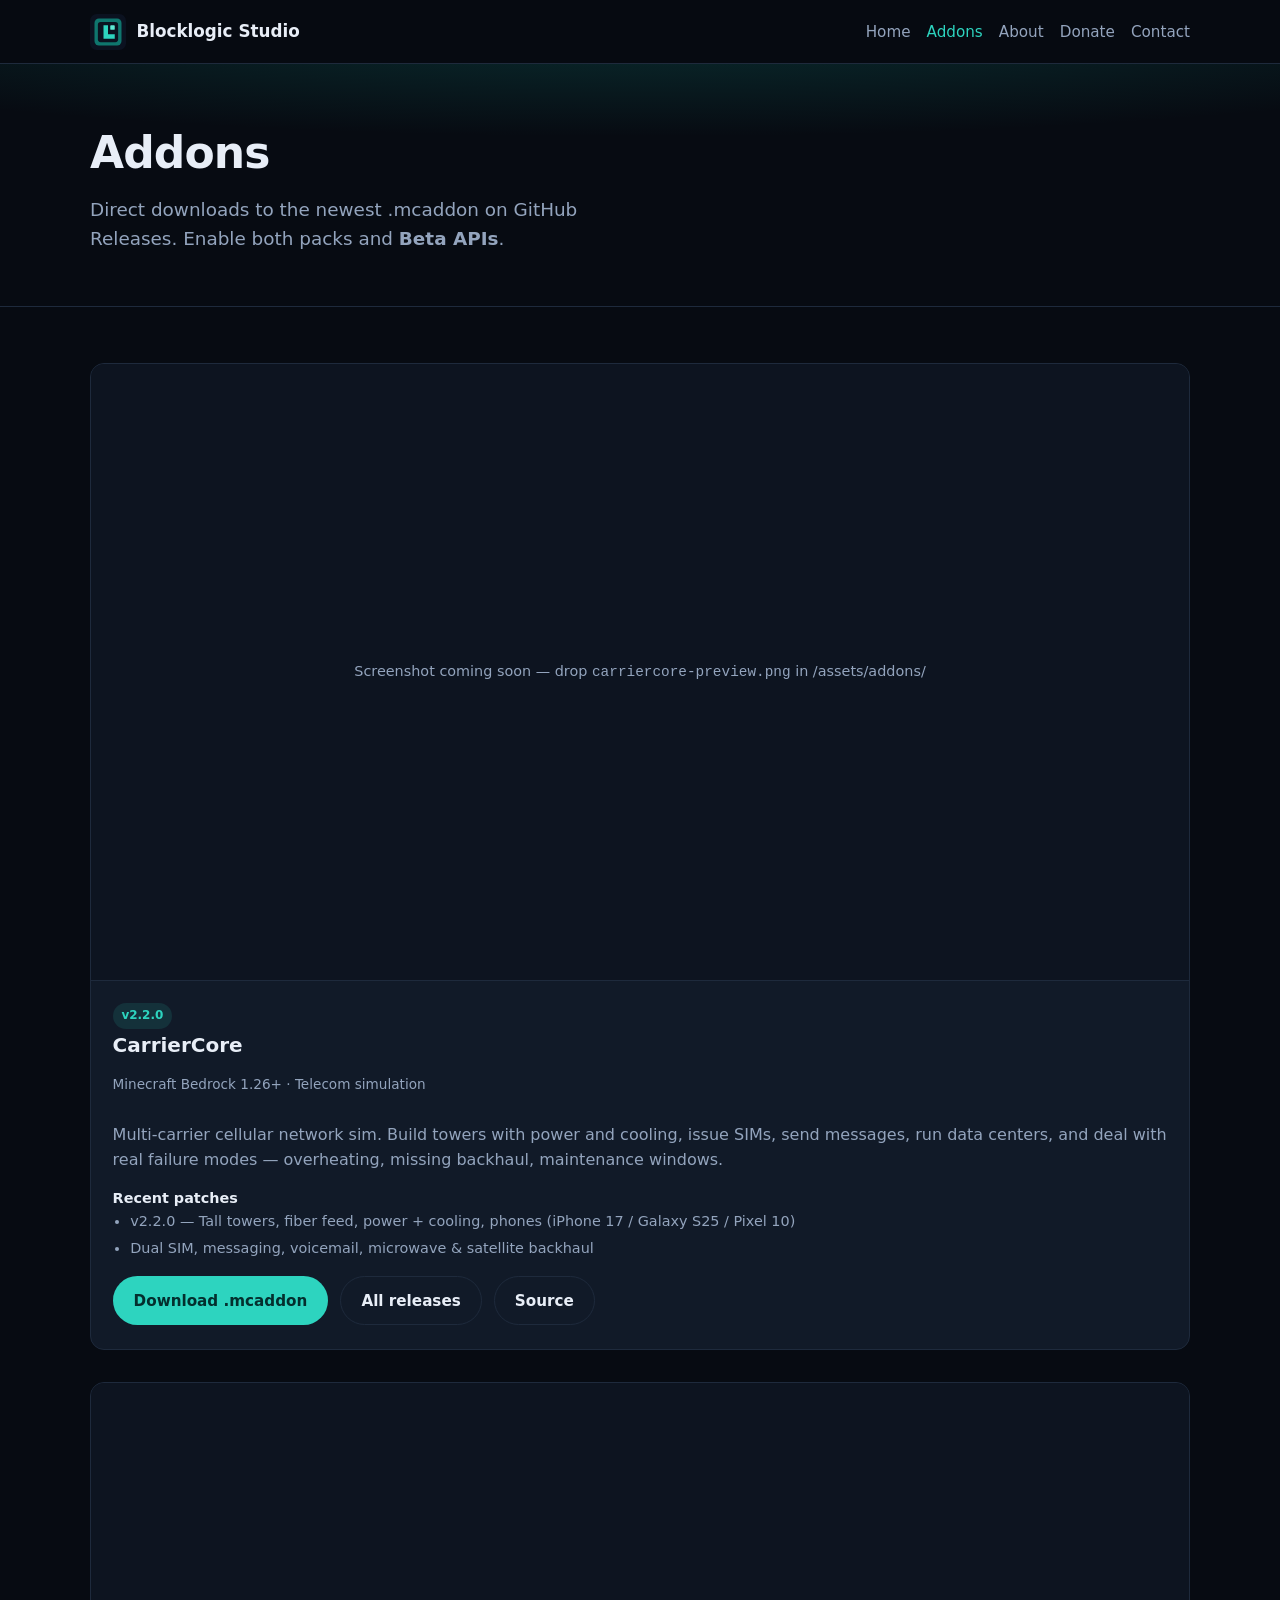
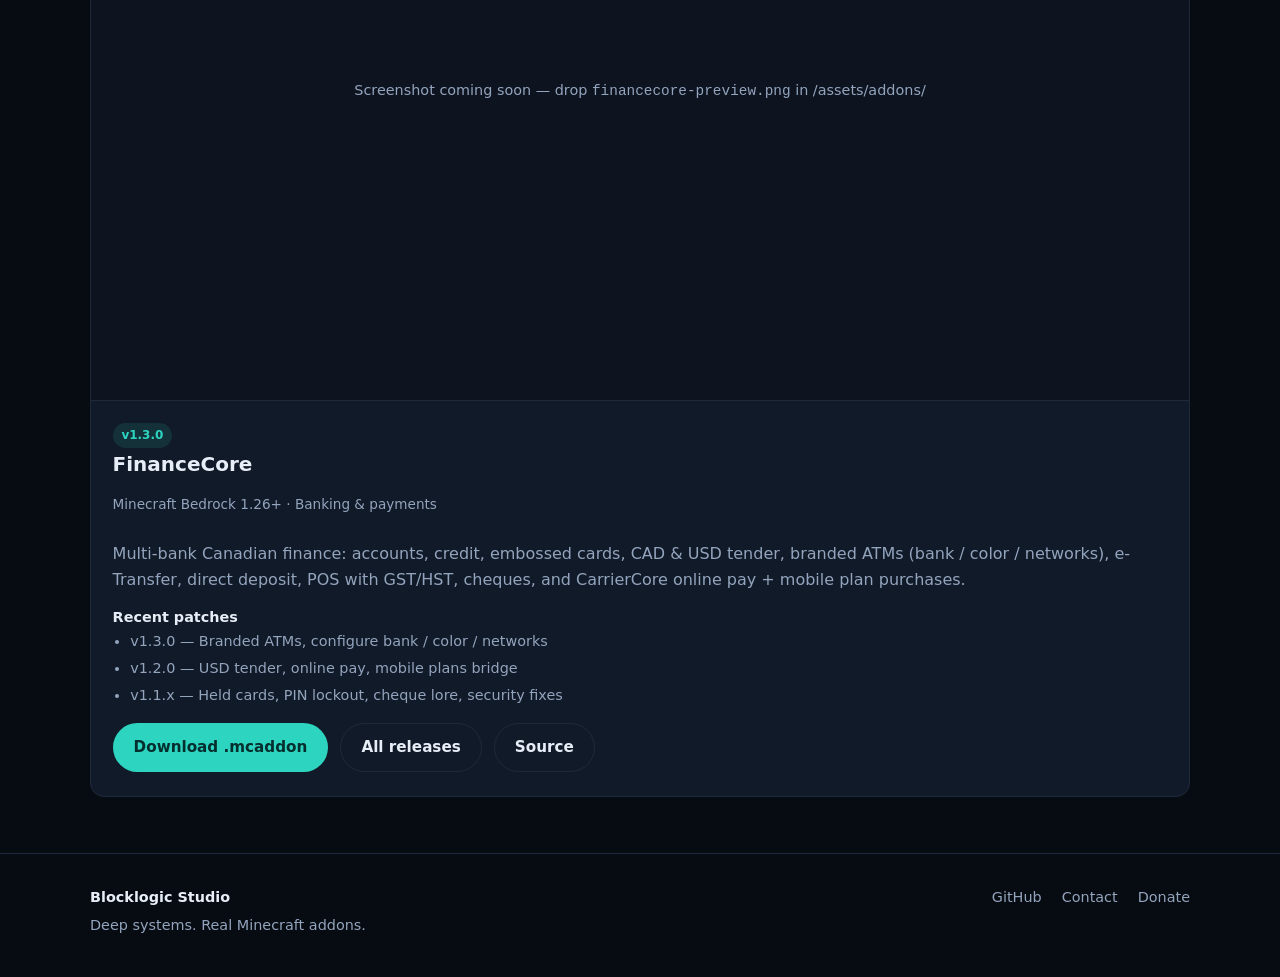
==== addons.html @ a518c0f5 "Initial Blocklogic Studio website for Netlify + SEO" ====
<!DOCTYPE html>
<html lang="en">
<head>
  <meta charset="utf-8" />
  <meta name="viewport" content="width=device-width, initial-scale=1" />
  <title>Addons — Blocklogic Studio | CarrierCore &amp; FinanceCore</title>
  <meta name="description" content="Download CarrierCore and FinanceCore for Minecraft Bedrock. Latest .mcaddon releases, patch notes, and screenshots." />
  <meta name="robots" content="index, follow" />
  <link rel="canonical" href="https://blocklogic.studio/addons.html" />
  <link rel="icon" type="image/png" href="/assets/favicon.png" />
  <meta property="og:title" content="Blocklogic Studio Addons" />
  <meta property="og:description" content="CarrierCore telecom and FinanceCore banking — direct .mcaddon downloads." />
  <meta property="og:url" content="https://blocklogic.studio/addons.html" />
  <meta property="og:image" content="https://blocklogic.studio/assets/og-image.png" />
  <meta property="og:type" content="website" />
  <link rel="stylesheet" href="/assets/styles.css" />
  <script type="application/ld+json">
  {
    "@context": "https://schema.org",
    "@type": "ItemList",
    "name": "Blocklogic Studio Minecraft Addons",
    "itemListElement": [
      {
        "@type": "SoftwareApplication",
        "position": 1,
        "name": "CarrierCore",
        "operatingSystem": "Minecraft Bedrock Edition",
        "applicationCategory": "GameAddon",
        "offers": { "@type": "Offer", "price": "0", "priceCurrency": "USD" },
        "downloadUrl": "https://github.com/blocklogic-studios/carriercore/releases/latest/download/CarrierCore-v2.2.0.mcaddon"
      },
      {
        "@type": "SoftwareApplication",
        "position": 2,
        "name": "FinanceCore",
        "operatingSystem": "Minecraft Bedrock Edition",
        "applicationCategory": "GameAddon",
        "offers": { "@type": "Offer", "price": "0", "priceCurrency": "USD" },
        "downloadUrl": "https://github.com/blocklogic-studios/financecore/releases/latest"
      }
    ]
  }
  </script>
</head>
<body>
  <header class="site-header">
    <div class="wrap nav">
      <a class="brand" href="/">
        <img src="/assets/logo.svg" width="36" height="36" alt="" />
        Blocklogic Studio
      </a>
      <ul class="nav-links">
        <li><a href="/">Home</a></li>
        <li><a href="/addons.html" aria-current="page">Addons</a></li>
        <li><a href="/about.html">About</a></li>
        <li><a href="/donate.html">Donate</a></li>
        <li><a href="/contact.html">Contact</a></li>
      </ul>
    </div>
  </header>

  <main>
    <section class="hero" style="padding-bottom:1.5rem">
      <div class="wrap">
        <h1>Addons</h1>
        <p class="lead">Direct downloads to the newest .mcaddon on GitHub Releases. Enable both packs and <strong>Beta APIs</strong>.</p>
      </div>
    </section>

    <section>
      <div class="wrap" style="display:grid;gap:2rem">

        <!-- CarrierCore -->
        <article class="addon-card" id="carriercore">
          <div class="addon-media">
            <!-- Replace src when you have a screenshot -->
            <img src="/assets/addons/carriercore-preview.png" alt="CarrierCore in Minecraft" onerror="this.style.display='none';this.parentElement.querySelector('.placeholder').style.display='block'" />
            <div class="placeholder" style="display:none">Screenshot coming soon — drop <code>carriercore-preview.png</code> in /assets/addons/</div>
          </div>
          <div class="addon-body">
            <div>
              <span class="tag">v2.2.0</span>
              <h2>CarrierCore</h2>
              <p class="addon-meta">Minecraft Bedrock 1.26+ · Telecom simulation</p>
            </div>
            <p class="addon-desc">
              Multi-carrier cellular network sim. Build towers with power and cooling, issue SIMs,
              send messages, run data centers, and deal with real failure modes — overheating,
              missing backhaul, maintenance windows.
            </p>
            <div>
              <strong style="font-size:0.9rem">Recent patches</strong>
              <ul class="patches">
                <li>v2.2.0 — Tall towers, fiber feed, power + cooling, phones (iPhone 17 / Galaxy S25 / Pixel 10)</li>
                <li>Dual SIM, messaging, voicemail, microwave &amp; satellite backhaul</li>
              </ul>
            </div>
            <div class="hero-actions">
              <a class="btn btn-primary"
                 href="https://github.com/blocklogic-studios/carriercore/releases/latest/download/CarrierCore-v2.2.0.mcaddon"
                 rel="noopener noreferrer">Download .mcaddon</a>
              <a class="btn btn-ghost" href="https://github.com/blocklogic-studios/carriercore/releases" rel="noopener noreferrer">All releases</a>
              <a class="btn btn-ghost" href="https://github.com/blocklogic-studios/carriercore" rel="noopener noreferrer">Source</a>
            </div>
          </div>
        </article>

        <!-- FinanceCore -->
        <article class="addon-card" id="financecore">
          <div class="addon-media">
            <img src="/assets/addons/financecore-preview.png" alt="FinanceCore in Minecraft" onerror="this.style.display='none';this.parentElement.querySelector('.placeholder').style.display='block'" />
            <div class="placeholder" style="display:none">Screenshot coming soon — drop <code>financecore-preview.png</code> in /assets/addons/</div>
          </div>
          <div class="addon-body">
            <div>
              <span class="tag">v1.3.0</span>
              <h2>FinanceCore</h2>
              <p class="addon-meta">Minecraft Bedrock 1.26+ · Banking &amp; payments</p>
            </div>
            <p class="addon-desc">
              Multi-bank Canadian finance: accounts, credit, embossed cards, CAD &amp; USD tender,
              branded ATMs (bank / color / networks), e-Transfer, direct deposit, POS with GST/HST,
              cheques, and CarrierCore online pay + mobile plan purchases.
            </p>
            <div>
              <strong style="font-size:0.9rem">Recent patches</strong>
              <ul class="patches">
                <li>v1.3.0 — Branded ATMs, configure bank / color / networks</li>
                <li>v1.2.0 — USD tender, online pay, mobile plans bridge</li>
                <li>v1.1.x — Held cards, PIN lockout, cheque lore, security fixes</li>
              </ul>
            </div>
            <div class="hero-actions">
              <a class="btn btn-primary"
                 href="https://github.com/blocklogic-studios/financecore/releases/latest/download/FinanceCore-v1.3.0.mcaddon"
                 rel="noopener noreferrer">Download .mcaddon</a>
              <a class="btn btn-ghost" href="https://github.com/blocklogic-studios/financecore/releases" rel="noopener noreferrer">All releases</a>
              <a class="btn btn-ghost" href="https://github.com/blocklogic-studios/financecore" rel="noopener noreferrer">Source</a>
            </div>
          </div>
        </article>

      </div>
    </section>
  </main>

  <footer class="site-footer">
    <div class="wrap footer-grid">
      <div>
        <strong style="color:var(--text)">Blocklogic Studio</strong>
        <p style="margin:0.35rem 0 0">Deep systems. Real Minecraft addons.</p>
      </div>
      <div class="socials">
        <a href="https://github.com/blocklogic-studios" rel="noopener noreferrer">GitHub</a>
        <a href="/contact.html">Contact</a>
        <a href="/donate.html">Donate</a>
      </div>
    </div>
  </footer>
</body>
</html>
---- assets/styles.css ----
:root {
  --bg: #070b12;
  --bg-elev: #0d1420;
  --bg-card: #111a28;
  --border: #1e2a3c;
  --text: #e8eef7;
  --muted: #93a4bd;
  --accent: #2dd4bf;
  --accent-dim: #0f766e;
  --accent-soft: rgba(45, 212, 191, 0.12);
  --danger: #f87171;
  --radius: 14px;
  --font: "Segoe UI", system-ui, -apple-system, sans-serif;
  --mono: ui-monospace, "Cascadia Code", monospace;
  --max: 1100px;
}

*, *::before, *::after { box-sizing: border-box; }
html { scroll-behavior: smooth; }
body {
  margin: 0;
  font-family: var(--font);
  background: var(--bg);
  color: var(--text);
  line-height: 1.6;
  min-height: 100vh;
}
a { color: var(--accent); text-decoration: none; }
a:hover { text-decoration: underline; }
img { max-width: 100%; height: auto; display: block; }

.wrap { width: min(100% - 2rem, var(--max)); margin-inline: auto; }

/* Nav */
.site-header {
  position: sticky; top: 0; z-index: 50;
  background: rgba(7, 11, 18, 0.9);
  backdrop-filter: blur(12px);
  border-bottom: 1px solid var(--border);
}
.nav {
  display: flex; align-items: center; justify-content: space-between;
  gap: 1rem; padding: 0.85rem 0; flex-wrap: wrap;
}
.brand {
  display: flex; align-items: center; gap: 0.65rem;
  color: var(--text); font-weight: 700; font-size: 1.05rem;
  text-decoration: none;
}
.brand img, .brand svg { width: 36px; height: 36px; }
.brand:hover { text-decoration: none; color: var(--accent); }
.nav-links {
  display: flex; flex-wrap: wrap; gap: 0.35rem 1rem;
  list-style: none; margin: 0; padding: 0;
}
.nav-links a {
  color: var(--muted); font-size: 0.95rem; font-weight: 500;
}
.nav-links a:hover, .nav-links a[aria-current="page"] {
  color: var(--accent); text-decoration: none;
}

/* Hero */
.hero {
  padding: 4rem 0 3rem;
  background:
    radial-gradient(ellipse 80% 50% at 50% -20%, rgba(15, 118, 110, 0.35), transparent),
    var(--bg);
}
.hero h1 {
  font-size: clamp(2rem, 5vw, 2.75rem);
  line-height: 1.15; margin: 0 0 1rem;
  letter-spacing: -0.02em;
}
.hero .lead {
  font-size: 1.15rem; color: var(--muted); max-width: 36rem; margin: 0 0 1.75rem;
}
.hero-actions { display: flex; flex-wrap: wrap; gap: 0.75rem; }

/* Buttons */
.btn {
  display: inline-flex; align-items: center; justify-content: center;
  gap: 0.4rem; padding: 0.7rem 1.25rem;
  border-radius: 999px; font-weight: 600; font-size: 0.95rem;
  border: 1px solid transparent; cursor: pointer;
  text-decoration: none; transition: 0.15s ease;
}
.btn:hover { text-decoration: none; transform: translateY(-1px); }
.btn-primary {
  background: var(--accent); color: #042f2e;
}
.btn-primary:hover { background: #5eead4; color: #042f2e; }
.btn-ghost {
  background: transparent; color: var(--text);
  border-color: var(--border);
}
.btn-ghost:hover { border-color: var(--accent); color: var(--accent); }

/* Sections */
section { padding: 3.5rem 0; }
section + section { border-top: 1px solid var(--border); }
.section-title {
  font-size: 1.5rem; margin: 0 0 0.5rem; letter-spacing: -0.02em;
}
.section-sub { color: var(--muted); margin: 0 0 2rem; max-width: 36rem; }

.grid-2 {
  display: grid; gap: 1.5rem;
  grid-template-columns: repeat(auto-fit, minmax(260px, 1fr));
}
.card {
  background: var(--bg-card);
  border: 1px solid var(--border);
  border-radius: var(--radius);
  padding: 1.35rem 1.4rem;
}
.card h3 { margin: 0 0 0.5rem; font-size: 1.1rem; }
.card p { margin: 0; color: var(--muted); font-size: 0.95rem; }

/* Addon cards */
.addon-card {
  background: var(--bg-card);
  border: 1px solid var(--border);
  border-radius: var(--radius);
  overflow: hidden;
  display: flex; flex-direction: column;
}
.addon-media {
  aspect-ratio: 16 / 9;
  background: var(--bg-elev);
  border-bottom: 1px solid var(--border);
  display: flex; align-items: center; justify-content: center;
  color: var(--muted); font-size: 0.9rem;
  position: relative;
}
.addon-media img {
  width: 100%; height: 100%; object-fit: cover;
}
.addon-media .placeholder {
  padding: 1rem; text-align: center;
}
.addon-body { padding: 1.25rem 1.35rem 1.5rem; flex: 1; display: flex; flex-direction: column; gap: 0.75rem; }
.addon-body h2 { margin: 0; font-size: 1.25rem; }
.addon-meta { font-size: 0.85rem; color: var(--muted); }
.addon-desc { color: var(--muted); margin: 0; flex: 1; }
.patches {
  margin: 0; padding-left: 1.1rem; color: var(--muted); font-size: 0.9rem;
}
.patches li { margin-bottom: 0.25rem; }
.tag {
  display: inline-block; font-size: 0.75rem; font-weight: 600;
  padding: 0.2rem 0.55rem; border-radius: 999px;
  background: var(--accent-soft); color: var(--accent);
}

/* Forms */
label { display: block; font-size: 0.9rem; margin-bottom: 0.35rem; color: var(--muted); }
input, textarea {
  width: 100%; padding: 0.7rem 0.85rem;
  border-radius: 10px; border: 1px solid var(--border);
  background: var(--bg); color: var(--text); font: inherit;
  margin-bottom: 1rem;
}
input:focus, textarea:focus {
  outline: 2px solid var(--accent-dim); border-color: var(--accent);
}
textarea { min-height: 120px; resize: vertical; }

/* Footer */
.site-footer {
  border-top: 1px solid var(--border);
  padding: 2rem 0 2.5rem;
  color: var(--muted); font-size: 0.9rem;
}
.footer-grid {
  display: flex; flex-wrap: wrap; gap: 1.5rem;
  justify-content: space-between; align-items: flex-start;
}
.socials { display: flex; flex-wrap: wrap; gap: 0.75rem 1.25rem; }
.socials a { color: var(--muted); }
.socials a:hover { color: var(--accent); }

.note {
  font-size: 0.85rem; color: var(--muted);
  background: var(--bg-elev); border: 1px dashed var(--border);
  border-radius: 10px; padding: 0.85rem 1rem; margin-top: 1rem;
}
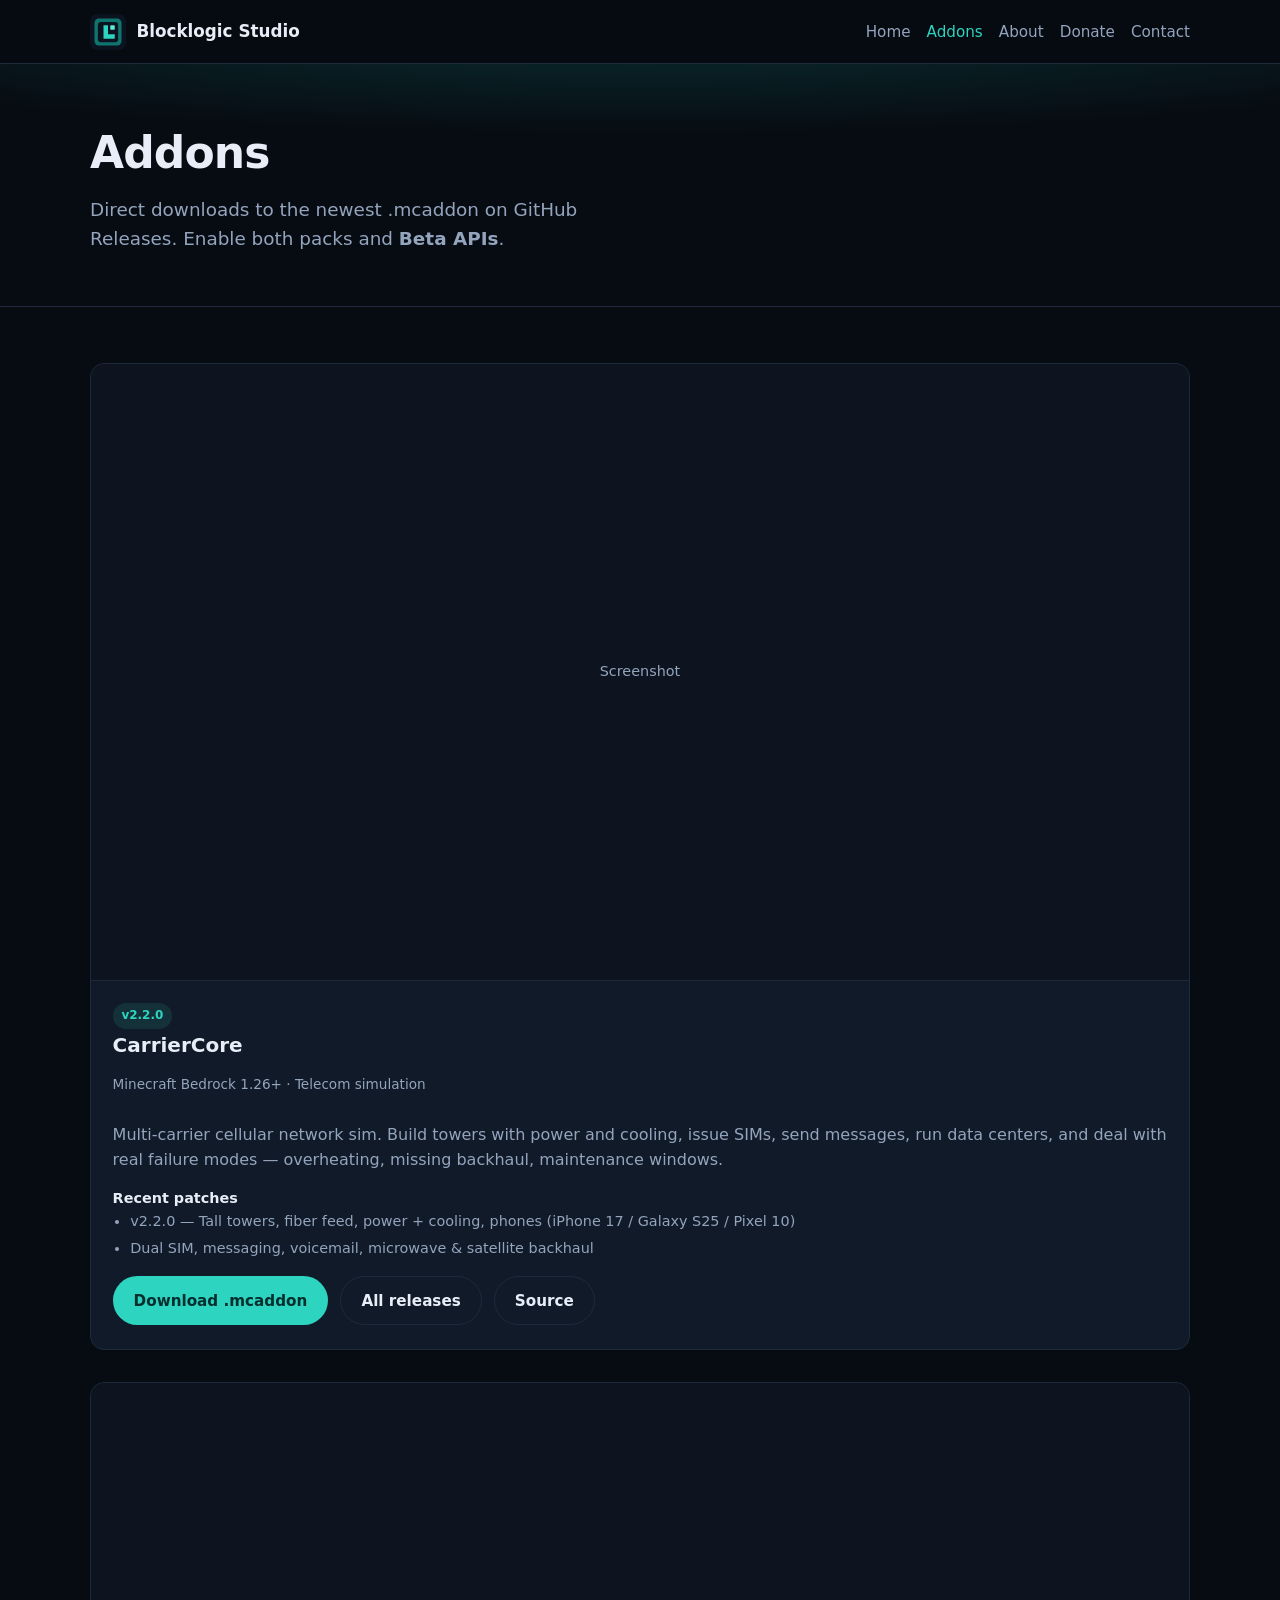
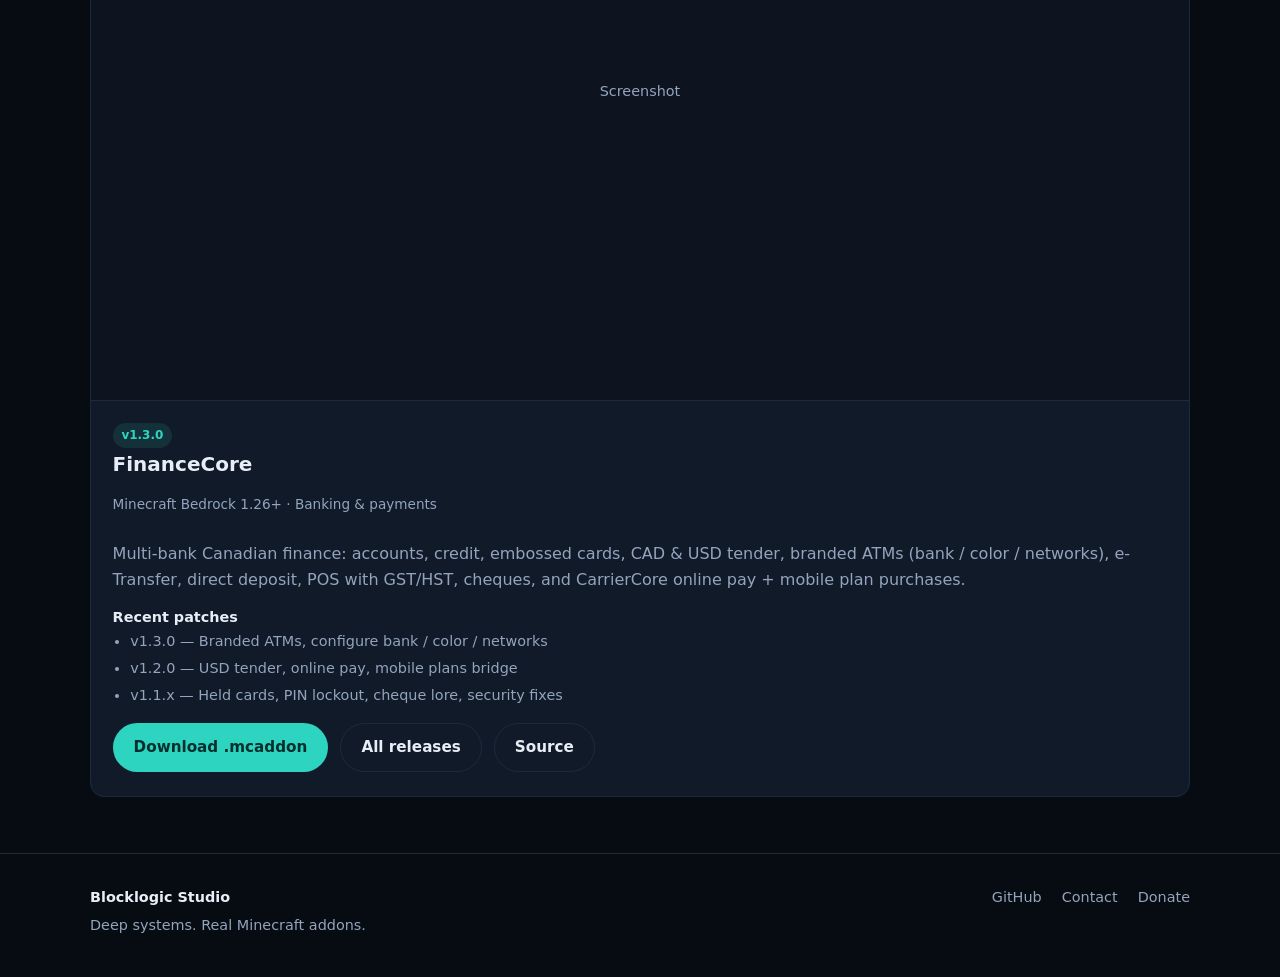
==== commit cc9e3df6: "Remove copy placeholders; keep image slots only" ====
--- a/addons.html
+++ b/addons.html
@@ -75,7 +75,7 @@
           <div class="addon-media">
             <!-- Replace src when you have a screenshot -->
             <img src="/assets/addons/carriercore-preview.png" alt="CarrierCore in Minecraft" onerror="this.style.display='none';this.parentElement.querySelector('.placeholder').style.display='block'" />
-            <div class="placeholder" style="display:none">Screenshot coming soon — drop <code>carriercore-preview.png</code> in /assets/addons/</div>
+            <div class="placeholder" style="display:none">Screenshot</div>
           </div>
           <div class="addon-body">
             <div>
@@ -109,7 +109,7 @@
         <article class="addon-card" id="financecore">
           <div class="addon-media">
             <img src="/assets/addons/financecore-preview.png" alt="FinanceCore in Minecraft" onerror="this.style.display='none';this.parentElement.querySelector('.placeholder').style.display='block'" />
-            <div class="placeholder" style="display:none">Screenshot coming soon — drop <code>financecore-preview.png</code> in /assets/addons/</div>
+            <div class="placeholder" style="display:none">Screenshot</div>
           </div>
           <div class="addon-body">
             <div>
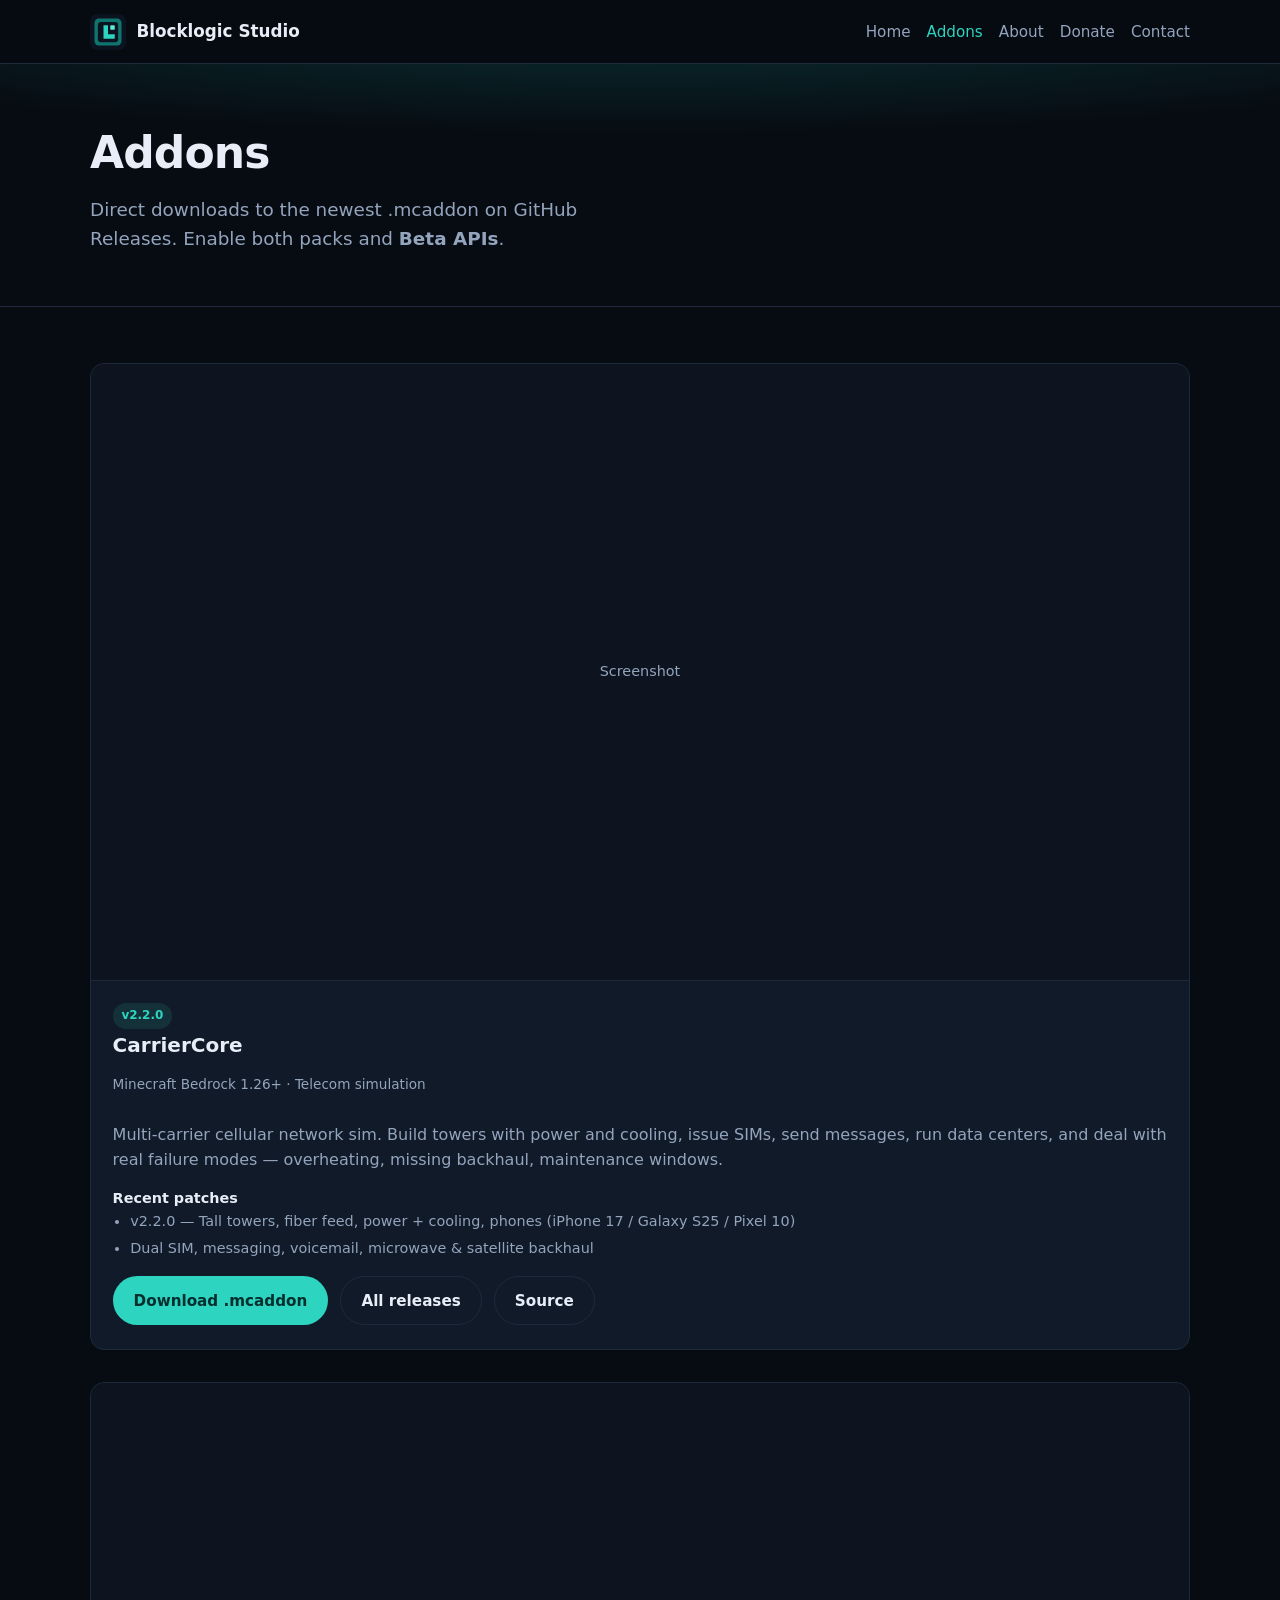
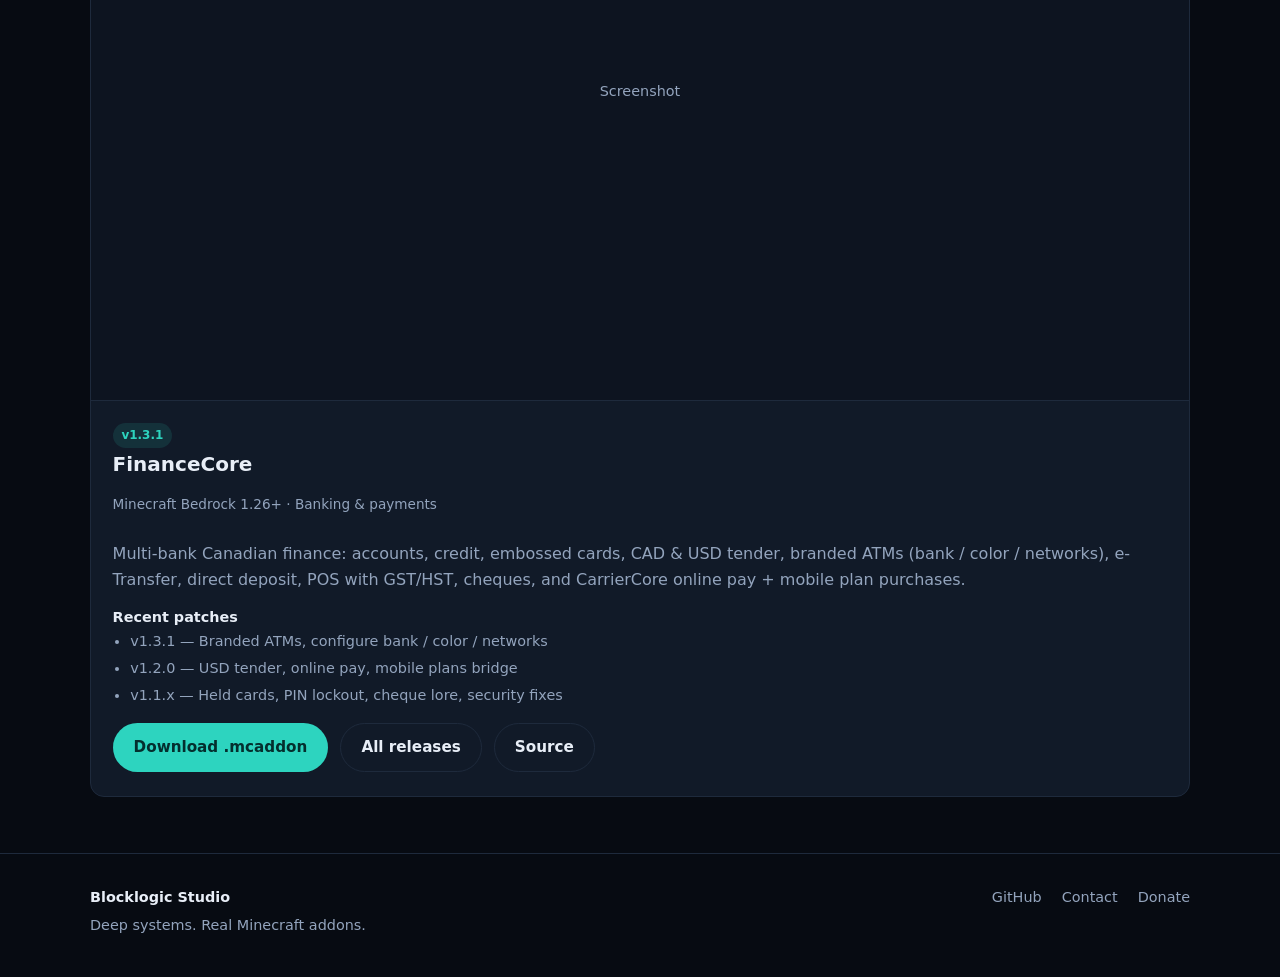
==== commit 519546be: "Point FinanceCore download to v1.3.1" ====
--- a/addons.html
+++ b/addons.html
@@ -113,7 +113,7 @@
           </div>
           <div class="addon-body">
             <div>
-              <span class="tag">v1.3.0</span>
+              <span class="tag">v1.3.1</span>
               <h2>FinanceCore</h2>
               <p class="addon-meta">Minecraft Bedrock 1.26+ · Banking &amp; payments</p>
             </div>
@@ -125,14 +125,14 @@
             <div>
               <strong style="font-size:0.9rem">Recent patches</strong>
               <ul class="patches">
-                <li>v1.3.0 — Branded ATMs, configure bank / color / networks</li>
+                <li>v1.3.1 — Branded ATMs, configure bank / color / networks</li>
                 <li>v1.2.0 — USD tender, online pay, mobile plans bridge</li>
                 <li>v1.1.x — Held cards, PIN lockout, cheque lore, security fixes</li>
               </ul>
             </div>
             <div class="hero-actions">
               <a class="btn btn-primary"
-                 href="https://github.com/blocklogic-studios/financecore/releases/latest/download/FinanceCore-v1.3.0.mcaddon"
+                 href="https://github.com/blocklogic-studios/financecore/releases/latest/download/FinanceCore-v1.3.1.mcaddon"
                  rel="noopener noreferrer">Download .mcaddon</a>
               <a class="btn btn-ghost" href="https://github.com/blocklogic-studios/financecore/releases" rel="noopener noreferrer">All releases</a>
               <a class="btn btn-ghost" href="https://github.com/blocklogic-studios/financecore" rel="noopener noreferrer">Source</a>
